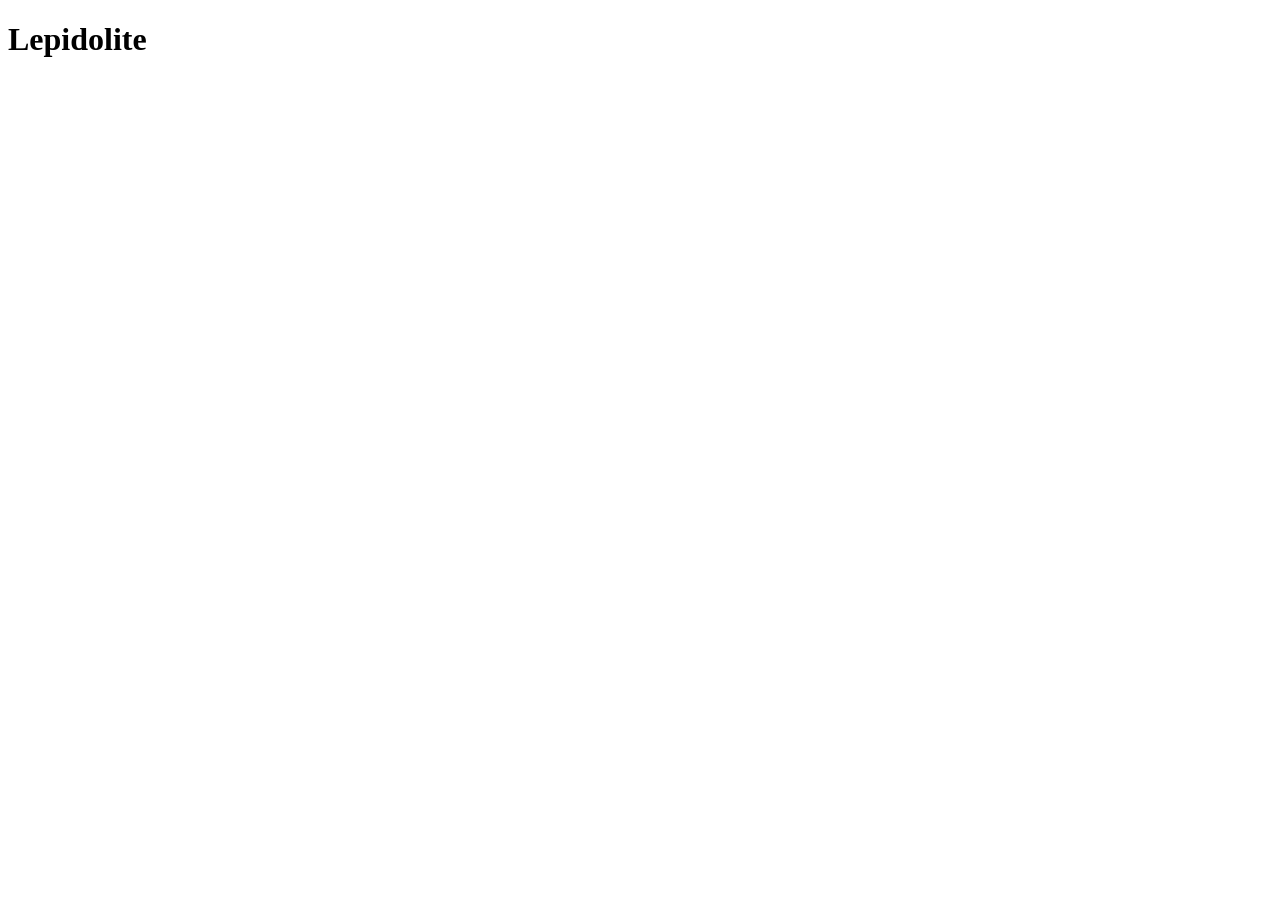
==== index.html @ cc5b2b86 "add styles.css and make index skeleton" ====
<!doctype html>
<html lang="en">
    <head>
        <meta charset="utf-8">
        <meta name="viewport" content="width=device-width, initial-scale=1">
        <title>Lepidolite</title>
        <link rel="stylesheet" href="styles.css">
    </head>

    <body>

        <h1>Lepidolite</h1>

    </body>

</html>
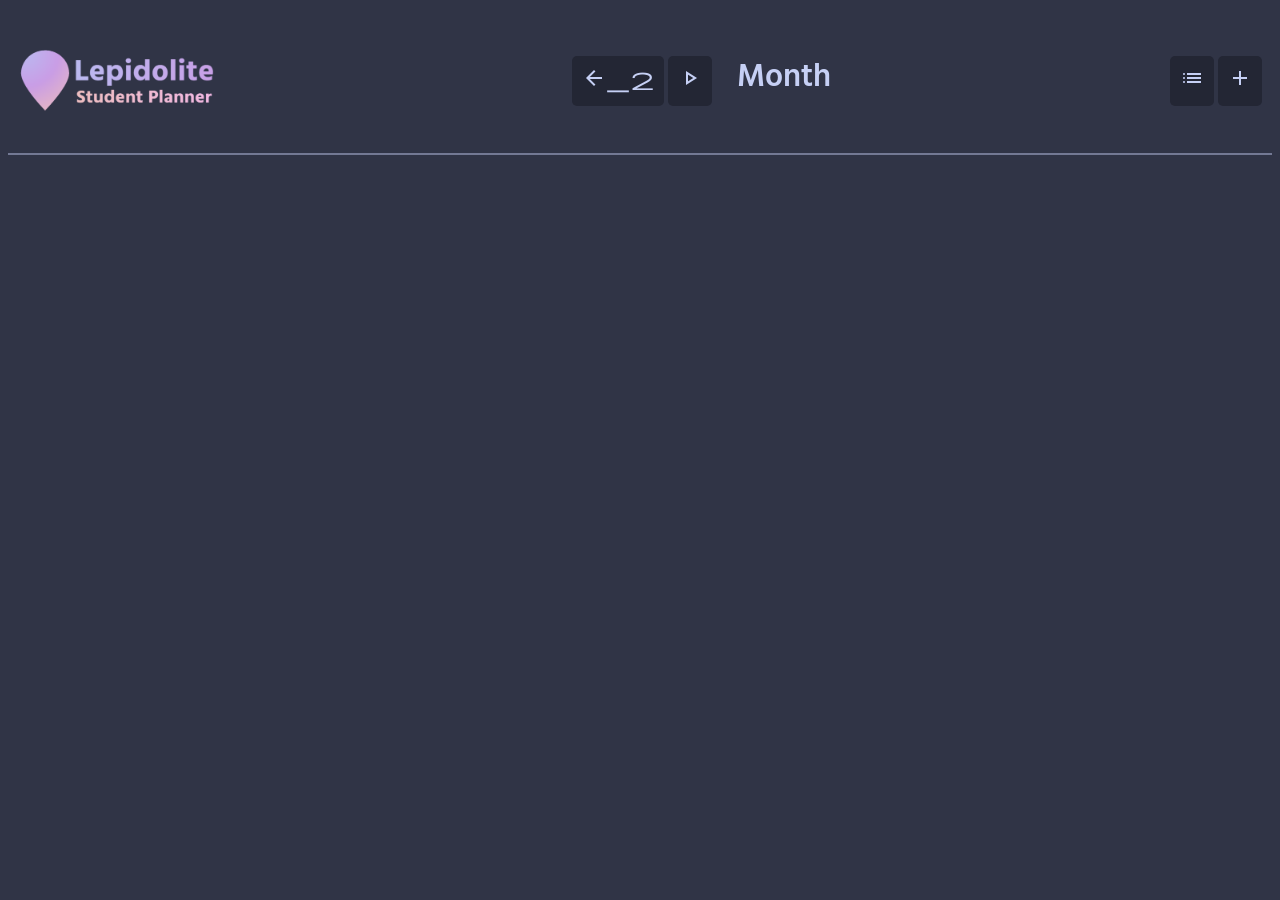
==== commit ac576be5: "added header of landing page/calendar view" ====
--- a/index.html
+++ b/index.html
@@ -4,13 +4,48 @@
         <meta charset="utf-8">
         <meta name="viewport" content="width=device-width, initial-scale=1">
         <title>Lepidolite</title>
+        <link rel="icon" href="assets/favicon.png" type="image/png">
+        <link rel="stylesheet" href="https://fonts.googleapis.com/css2?family=Material+Symbols+Outlined" />
+        <link rel="preconnect" href="https://fonts.googleapis.com">
+        <link rel="preconnect" href="https://fonts.gstatic.com" crossorigin>
+        <link href="https://fonts.googleapis.com/css2?family=Hind+Guntur:wght@300;400;500;600;700&display=swap" rel="stylesheet">
         <link rel="stylesheet" href="styles.css">
     </head>
 
     <body>
 
-        <h1>Lepidolite</h1>
+        <div class="header">
+            <img src="assets/logo.png" alt="Lepidolite Logo" class="logo">
+            <div class="month-selector">
+                <div class="month-buttons">
+                    <button class="month-button-left">
+                        <span class="material-symbols-outlined left-arrow">
+                            arrow_back_2
+                        </span>
+                    </button>
+                    <button class="month-button-right">
+                        <span class="material-symbols-outlined right-arrow">
+                            play_arrow
+                        </span>
+                    </button>
+                </div>
+                <p id="month">Month</p>
+            </div>
+            <div class="right-buttons">
+                <button class="list-button">
+                    <span class="material-symbols-outlined list-icon">
+                        list
+                    </span>
+                </button>
+                <button class="add-button">
+                    <span class="material-symbols-outlined add-icon">
+                        add
+                    </span>
+                </button>
+            </div>
+        </div>
+        <hr class="header-divider">
 
     </body>
-
+    
 </html>
--- a/styles.css
+++ b/styles.css
@@ -0,0 +1,48 @@
+:root {
+    --bg-color: #303446;
+    --secondary-bg-color: #414559;
+    --hr-color: #737994;
+    --text-color: #c6d0f5;
+    --button-color: #232634;
+    color: var(--text-color);
+    background-color: var(--bg-color);
+    font-family: "Hind Guntur", sans-serif;
+    font-weight: 600;
+    text-align: center;
+}
+.header {
+    display: flex;
+    align-items: center;
+    justify-content: space-between;
+    padding: 10px;
+}
+.logo {
+    max-width: 200px;
+}
+.month-selector {
+    display: flex;
+    align-items: center;
+}
+.month-buttons {
+    padding: 15px;
+}
+#month {
+    margin-left: 10px;
+    font-size: 32px;
+}
+.header-divider {
+    border: none;
+    height: 2px;
+    width: 100%;
+    background-color: var(--hr-color);
+    margin: 0;
+}
+.header button {
+    background-color: var(--button-color);
+    border: none;
+    color: var(--text-color);
+    padding: 10px;
+    cursor: pointer;
+    border-radius: 5px;
+    font-size: 24px;
+}
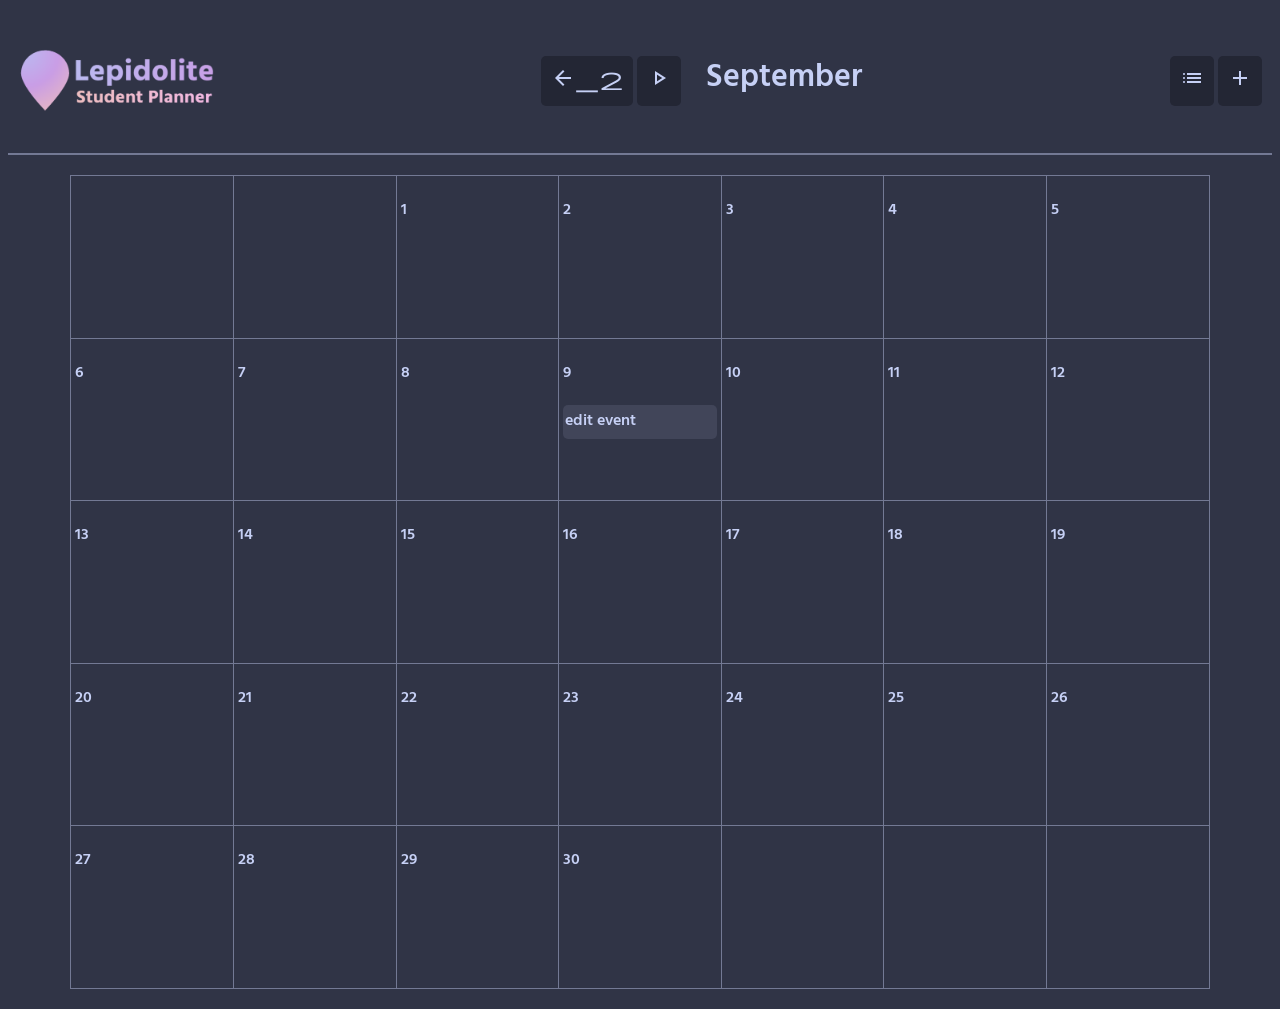
==== commit bcb638eb: "added temp event and linked all pages together" ====
--- a/index.html
+++ b/index.html
@@ -10,6 +10,7 @@
         <link rel="preconnect" href="https://fonts.gstatic.com" crossorigin>
         <link href="https://fonts.googleapis.com/css2?family=Hind+Guntur:wght@300;400;500;600;700&display=swap" rel="stylesheet">
         <link rel="stylesheet" href="styles.css">
+        <script src="scripts.js" defer></script>
     </head>
 
     <body>
@@ -29,15 +30,15 @@
                         </span>
                     </button>
                 </div>
-                <p id="month">Month</p>
+                <p id="month">September</p>
             </div>
             <div class="right-buttons">
-                <button class="list-button">
+                <button class="list-button" onclick="switchView(true)">
                     <span class="material-symbols-outlined list-icon">
                         list
                     </span>
                 </button>
-                <button class="add-button">
+                <button class="add-button" onclick="createLepidEvent()">
                     <span class="material-symbols-outlined add-icon">
                         add
                     </span>
@@ -45,6 +46,52 @@
             </div>
         </div>
         <hr class="header-divider">
+        <table class="calendar">
+            <tr>
+                <td><p></p></td>
+                <td><p></p></td>
+                <td><p>1</p></td>
+                <td><p>2</p></td>
+                <td><p>3</p></td>
+                <td><p>4</p></td>
+                <td><p>5</p></td>
+            </tr>
+            <tr>
+                <td><p>6</p></td>
+                <td><p>7</p></td>
+                <td><p>8</p></td>
+                <td><p>9</p><div onclick="editLepidEvent(null)">edit event</div></td>
+                <td><p>10</p></td>
+                <td><p>11</p></td>
+                <td><p>12</p></td>
+            </tr>
+            <tr>
+                <td><p>13</p></td>
+                <td><p>14</p></td>
+                <td><p>15</p></td>
+                <td><p>16</p></td>
+                <td><p>17</p></td>
+                <td><p>18</p></td>
+                <td><p>19</p></td>
+            </tr>
+            <tr>
+                <td><p>20</p></td>
+                <td><p>21</p></td>
+                <td><p>22</p></td>
+                <td><p>23</p></td>
+                <td><p>24</p></td>
+                <td><p>25</p></td>
+                <td><p>26</p></td>
+            </tr>
+            <tr>
+                <td><p>27</p></td>
+                <td><p>28</p></td>
+                <td><p>29</p></td>
+                <td><p>30</p></td>
+                <td><p></p></td>
+                <td><p></p></td>
+                <td><p></p></td>
+        </table>
 
     </body>
     
--- a/styles.css
+++ b/styles.css
@@ -45,4 +45,32 @@
     cursor: pointer;
     border-radius: 5px;
     font-size: 24px;
+}
+.calendar {
+    margin: 20px auto;
+    border-collapse: collapse;
+}
+td {
+    width: 12vw;
+    height: 12vw;
+    border: 1px solid var(--hr-color);
+    vertical-align: top;
+    text-align: left;
+    padding: 4px;
+    div {
+        background-color: var(--secondary-bg-color);
+        border-radius: 5px;
+        padding: 2px;
+        margin-top: 2px;
+    }
+}
+
+.list-event {
+    background-color: var(--secondary-bg-color);
+    border-radius: 5px;
+    padding: 10px;
+    margin: 10px auto;
+    width: 80%;
+    text-align: left;
+    cursor: pointer;
 }
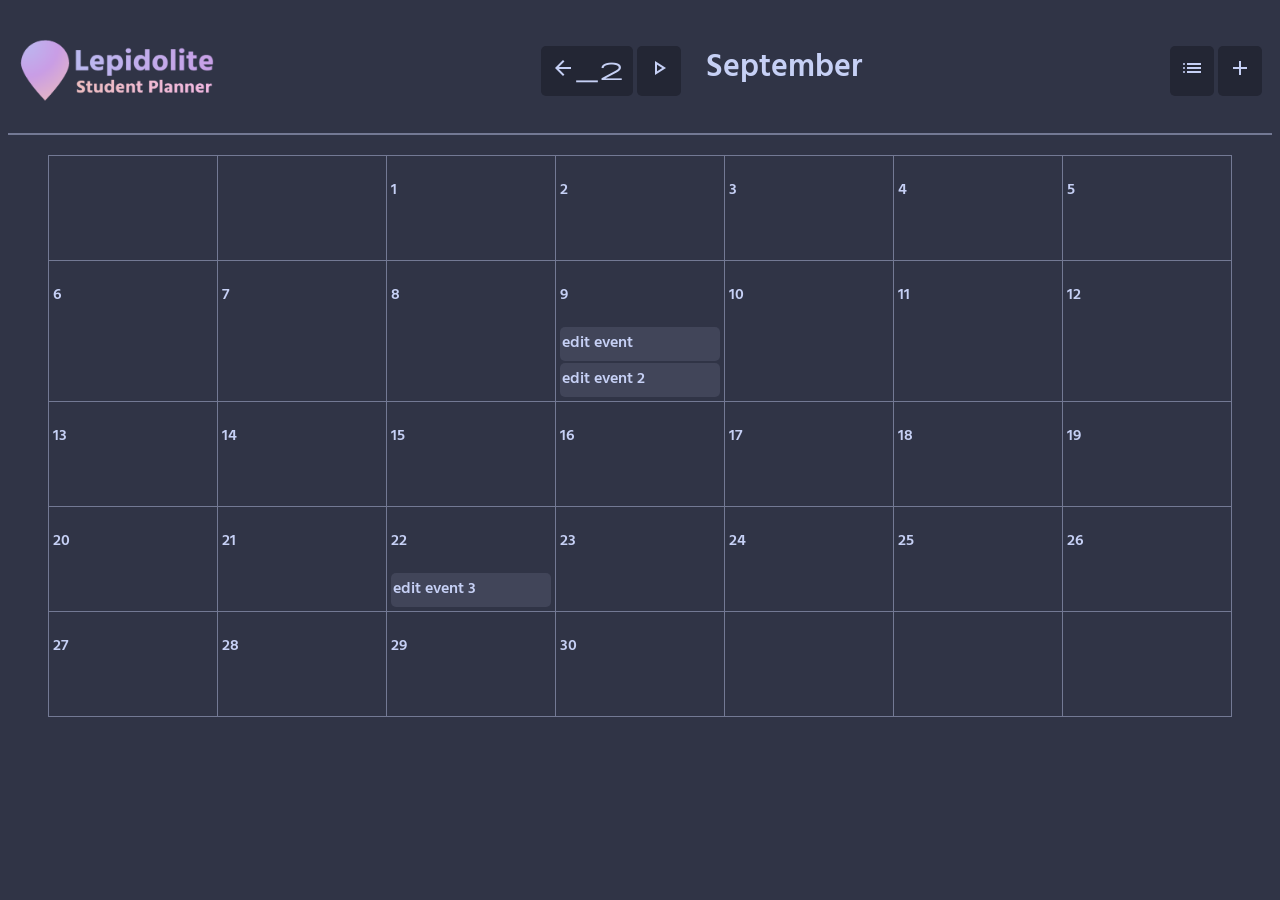
==== commit c1734ccd: "changed calendar box size and made form vertical" ====
--- a/index.html
+++ b/index.html
@@ -60,7 +60,10 @@
                 <td><p>6</p></td>
                 <td><p>7</p></td>
                 <td><p>8</p></td>
-                <td><p>9</p><div onclick="editLepidEvent(null)">edit event</div></td>
+                <td><p>9</p>
+                    <div onclick="editLepidEvent(null)">edit event</div>
+                    <div onclick="editLepidEvent(null)">edit event 2</div>
+                </td>
                 <td><p>10</p></td>
                 <td><p>11</p></td>
                 <td><p>12</p></td>
@@ -77,7 +80,9 @@
             <tr>
                 <td><p>20</p></td>
                 <td><p>21</p></td>
-                <td><p>22</p></td>
+                <td><p>22</p>
+                    <div onclick="editLepidEvent(null)">edit event 3</div>
+                </td>
                 <td><p>23</p></td>
                 <td><p>24</p></td>
                 <td><p>25</p></td>
--- a/styles.css
+++ b/styles.css
@@ -14,7 +14,8 @@
     display: flex;
     align-items: center;
     justify-content: space-between;
-    padding: 10px;
+    padding-left: 10px;
+    padding-right: 10px;
 }
 .logo {
     max-width: 200px;
@@ -37,7 +38,7 @@
     background-color: var(--hr-color);
     margin: 0;
 }
-.header button {
+.header button, form button {
     background-color: var(--button-color);
     border: none;
     color: var(--text-color);
@@ -51,8 +52,8 @@
     border-collapse: collapse;
 }
 td {
-    width: 12vw;
-    height: 12vw;
+    width: 10rem;
+    height: 6rem;
     border: 1px solid var(--hr-color);
     vertical-align: top;
     text-align: left;
@@ -73,4 +74,13 @@
     width: 80%;
     text-align: left;
     cursor: pointer;
+}
+
+form {
+    display: flex;
+    flex-direction: column;
+    align-items: center;
+    gap: 10px;
+    margin-top: 30px;
+    font-size: 18px;
 }
